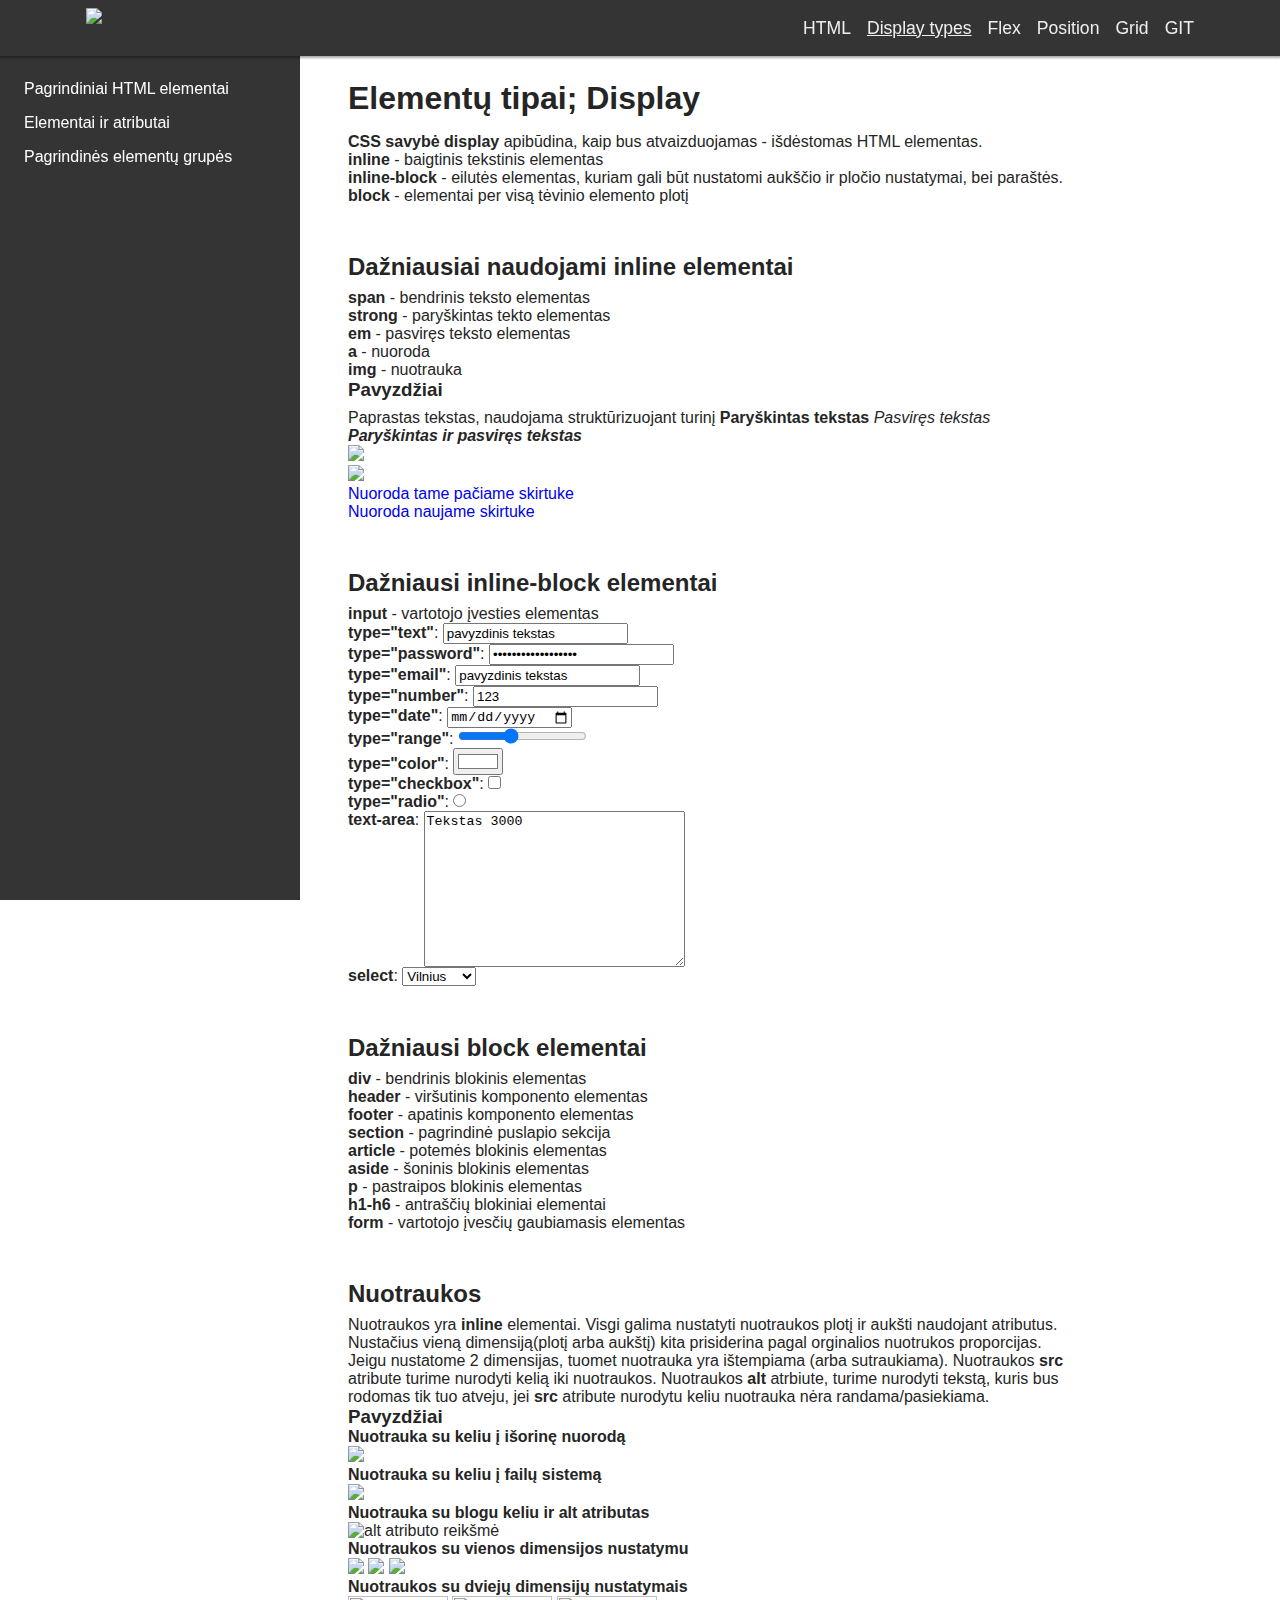
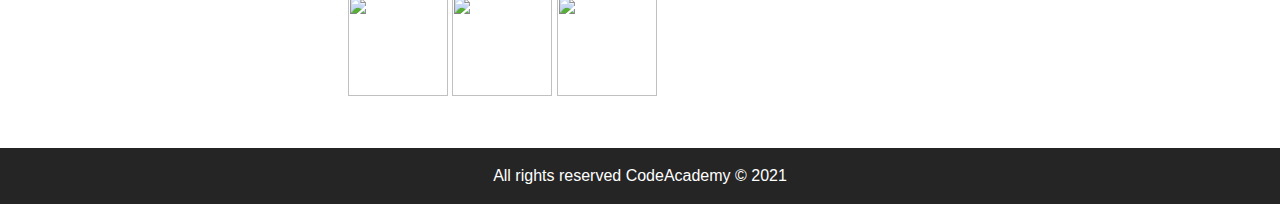
==== pages/display-types.html @ e9a60109 "Merge pull request #5 from andriukka/add-content-for-display-page" ====
<!DOCTYPE html>
<html lang="en">
  <head>
    <meta charset="UTF-8" />
    <meta http-equiv="X-UA-Compatible" content="IE=edge" />
    <meta name="viewport" content="width=device-width, initial-scale=1.0" />
    <title>Grupinio projekto šablonas</title>
    <link rel="stylesheet" href="../css/main.css" />
    <script src="js/navbar.js" defer></script>
    <script src="js/sidebar.js" defer></script>
  </head>

  <body>
    <nav class="navbar navbar-expand-lg">
      <div class="container h-100">
        <div class="d-flex h-100 justify-content-between">
          <a href="#main" class="navbar__logo-container">
            <img
              src="https://codeacademy.lt/wp-content/themes/codeacademy/dist/images/codeacademy-white.svg"
            />
          </a>
          <div class="navbar__toggler">
            <div class="navbar__toggler__line"></div>
            <div class="navbar__toggler__line"></div>
            <div class="navbar__toggler__line"></div>
          </div>
          <div class="navbar__navigation-container">
            <ul class="navbar__navigation">
              <li><a class="navbar__link" href="index.html">HTML</a></li>
              <li>
                <a class="navbar__link active" href="pages/display-types.html"
                  >Display types</a
                >
              </li>
              <li><a class="navbar__link" href="pages/flex.html">Flex</a></li>
              <li>
                <a class="navbar__link" href="pages/position.html">Position</a>
              </li>
              <li><a class="navbar__link" href="pages/grid.html">Grid</a></li>
              <li><a class="navbar__link" href="pages/git.html">GIT</a></li>
            </ul>
          </div>
        </div>
      </div>
    </nav>

    <div class="sidebar__toggler">></div>
    <aside class="sidebar">
      <nav>
        <ul>
          <li>
            <a class="sidebar__link" href="#main"
              >Pagrindiniai HTML elementai</a
            >
          </li>
          <li>
            <a class="sidebar__link" href="#elements-attributes"
              >Elementai ir atributai</a
            >
          </li>
          <li>
            <a class="sidebar__link" href="#main-element-groups"
              >Pagrindinės elementų grupės</a
            >
          </li>
        </ul>
      </nav>
    </aside>

    <main id="element-types" class="pt-navbar-height">
        <div class="container container--narrow  container--with-sidebar-left mt-4">
          <h1 class="mb-3">Elementų tipai; Display</h1>
          <p>
            <strong>CSS savybė display</strong> apibūdina, kaip bus
            atvaizduojamas -
            išdėstomas HTML elementas.
          </p>
          <ul>
            <li>
              <strong>inline</strong> - baigtinis tekstinis elementas
            </li>
            <li>
              <strong>inline-block</strong> - eilutės elementas, kuriam gali
              būt
              nustatomi aukščio ir pločio nustatymai, bei paraštės.
            </li>
            <li>
              <strong>block</strong> - elementai per visą tėvinio elemento
              plotį
            </li>
          </ul>
        </div>
    
        <section id="inline-elements" class="navbar-anchor-fix">
          <div class="container container--narrow  container--with-sidebar-left mt-5">
            <h2 class="mb-2">Dažniausiai naudojami inline elementai</h2>
            <ul>
              <li><strong>span</strong> - bendrinis teksto elementas</li>
              <li><strong>strong</strong> - paryškintas tekto elementas</li>
              <li><strong>em</strong> - pasviręs teksto elementas</li>
              <li><strong>a</strong> - nuoroda</li>
              <li><strong>img</strong> - nuotrauka</li>
            </ul>
            <article>
              <h3 class="mb-2">Pavyzdžiai</h3>
              <p>
                <span>Paprastas tekstas, naudojama struktūrizuojant
                  turinį</span>
                <strong>Paryškintas tekstas</strong>
                <em>Pasviręs tekstas</em>
                <em><strong>Paryškintas ir pasviręs tekstas</strong></em> <br>
                <img src="https://unsplash.it/24/20"> <br>
                <img src="https://unsplash.it/60/30"> <br>
                <a href="https://google.lt">Nuoroda tame pačiame skirtuke</a> <br>
                <a href="https://google.lt" target="blank">Nuoroda naujame skirtuke</a>
              </p>
          </div>
        </section>
    
        <section id="inline-block-elements" class="navbar-anchor-fix">
          <div class="container container--narrow container--with-sidebar-left mt-5">
            <h2 class="pb-2">Dažniausi inline-block elementai</h2>
            <ul>
              <li>
                <strong>input</strong> - vartotojo įvesties elementas
                <ul>
                  <li>
                    <strong>type="text"</strong>:
                    <input type="text" value="pavyzdinis tekstas">
                  </li>
                  <li>
                    <strong>type="password"</strong>:
                    <input type="password" value="pavyzdinis tekstas">
                  </li>
                  <li>
                    <strong>type="email"</strong>:
                    <input type="email" value="pavyzdinis tekstas">
                  </li>
                  <li>
                    <strong>type="number"</strong>:
                    <input type="number" value="123">
                  </li>
                  <li>
                    <strong>type="date"</strong>:
                    <input type="date">
                  </li>
                  <li>
                    <strong>type="range"</strong>:
                    <input type="range" min="0" max="10" value="4">
                  </li>
                  <li>
                    <strong>type="color"</strong>:
                    <input type="color" value="#ffffff">
                  </li>
                  <li>
                    <strong>type="checkbox"</strong>:
                    <input type="checkbox">
                  </li>
                  <li>
                    <strong>type="radio"</strong>:
                    <input type="radio">
                  </li>
                </ul>
              </li>
              <li>
                <strong>text-area</strong>:
                <textarea cols="30" rows="10" style="vertical-align: top">Tekstas 3000</textarea>
              </li>
              <li>
                <strong>select</strong>:
                <select>
                  <option>Vilnius</option>
                  <option>Kaunas</option>
                  <option>Klaipėda</option>
                </select>
              </li>
            </ul>
          </div>
        </section>
    
        <section id="block-elements" class="navbar-anchor-fix">
          <div class="container container--narrow container--with-sidebar-left mt-5">
            <h2 class="pb-2">Dažniausi block elementai</h2>
            <ul>
              <li><strong>div</strong> - bendrinis blokinis elementas</li>
              <li><strong>header</strong> - viršutinis komponento elementas</li>
              <li><strong>footer</strong> - apatinis komponento elementas</li>
              <li><strong>section</strong> - pagrindinė puslapio sekcija</li>
              <li><strong>article</strong> - potemės blokinis elementas</li>
              <li><strong>aside</strong> - šoninis blokinis elementas</li>
              <li><strong>p</strong> - pastraipos blokinis elementas</li>
              <li><strong>h1-h6</strong> - antraščių blokiniai elementai</li>
              <li><strong>form</strong> - vartotojo įvesčių gaubiamasis elementas</li>
            </ul>
          </div>
        </section>
    
        <section id="images" class="navbar-anchor-fix">
          <div class="container container--narrow container--with-sidebar-left mt-5">
            <h2 class="pb-2">Nuotraukos</h2>
            <p>
              Nuotraukos yra <strong>inline</strong> elementai. Visgi galima nustatyti nuotraukos plotį ir aukšti naudojant
              atributus. Nustačius vieną dimensiją(plotį arba aukštį) kita prisiderina pagal orginalios nuotrukos
              proporcijas. Jeigu nustatome 2 dimensijas, tuomet nuotrauka yra ištempiama (arba sutraukiama).
              Nuotraukos <strong>src</strong> atribute turime nurodyti kelią iki nuotraukos.
              Nuotraukos <strong>alt</strong> atrbiute, turime nurodyti tekstą, kuris bus rodomas tik tuo atveju, jei
              <strong>src</strong> atribute nurodytu keliu nuotrauka nėra randama/pasiekiama.
            </p>
            <article>
              <h3>Pavyzdžiai</h3>
              <article>
                <h4>Nuotrauka su keliu į išorinę nuorodą</h4>
                <img src="https://unsplash.it/200/150" />
              </article>
              <article>
                <h4>Nuotrauka su keliu į failų sistemą</h4>
                <img src="../images/200x200.png" />
              </article>
              <article>
                <h4>Nuotrauka su blogu keliu ir alt atributas</h4>
                <img src="images/tokios nera.jpg" alt="alt atributo reikšmė" />
              </article>
              <article>
                <h4>Nuotraukos su vienos dimensijos nustatymu</h4>
                <img src="https://unsplash.it/150/300" height="100" />
                <img src="https://unsplash.it/200/200" height="100" />
                <img src="https://unsplash.it/300/150" height="100" />
              </article>
              <article>
                <h4>Nuotraukos su dviejų dimensijų nustatymais</h4>
                <img src="https://unsplash.it/1500/300" height="100" width="100" />
                <img src="https://unsplash.it/200/200" height="100" width="100" />
                <img src="https://unsplash.it/300/1500" height="100" width="100" />
              </article>
            </article>
          </div>
        </section>
      </main>

      <footer class="footer mt-5">
        <p>All rights reserved CodeAcademy © 2021</p>
      </footer>
    </main>
  </body>
</html>
---- css/main.css ----
@import "base/variables.css";
@import "base/reset.css";
@import "base/typography.css";

@import "utilities/spacing.css";
@import "utilities/dimensions.css";
@import "utilities/background.css";

@import "layout/display.css";
@import "layout/containers.css";
@import "layout/flex.css";
@import "layout/grid.css";

@import "components/navbar.css";
@import "components/sidebar.css";
@import "components/code.css";
@import "components/lists.css";
@import "components/footer.css";

@import "sections/grid-task-1-section.css";
@import "sections/grid-named-lines-section.css";
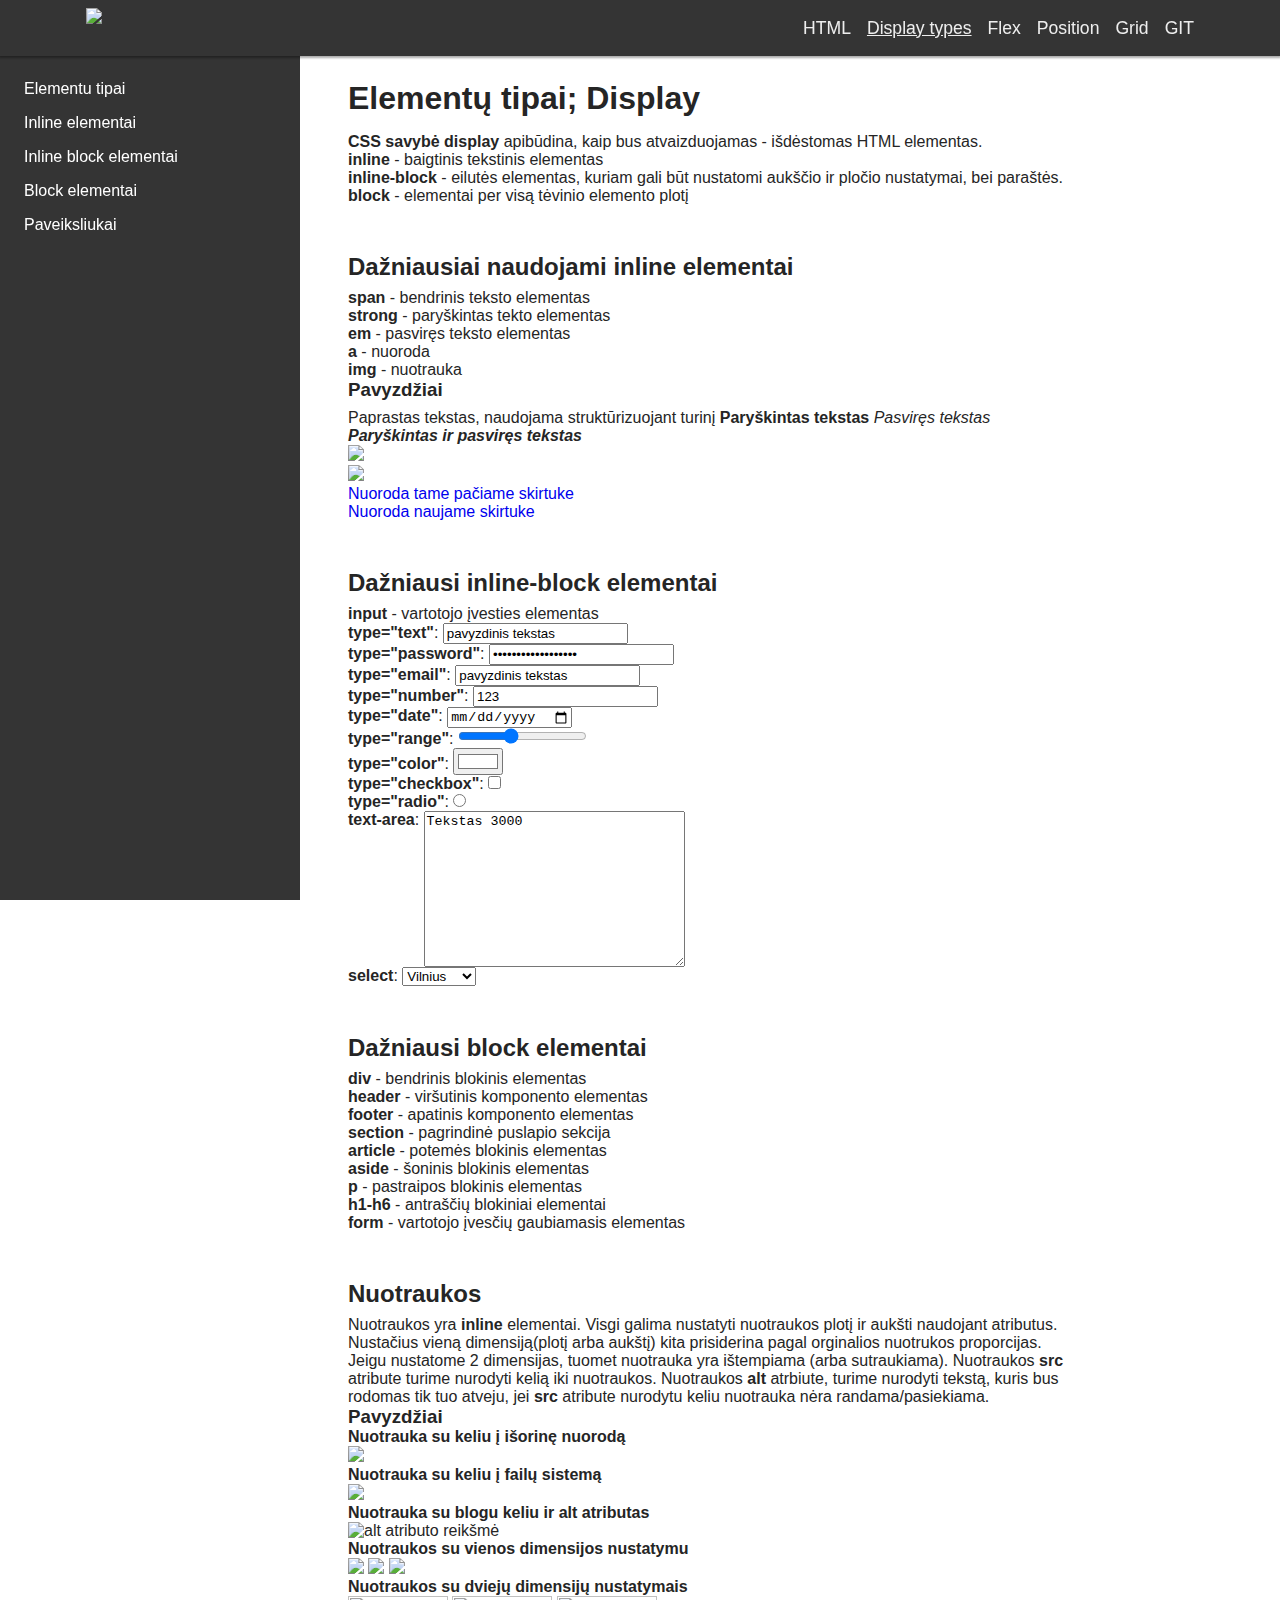
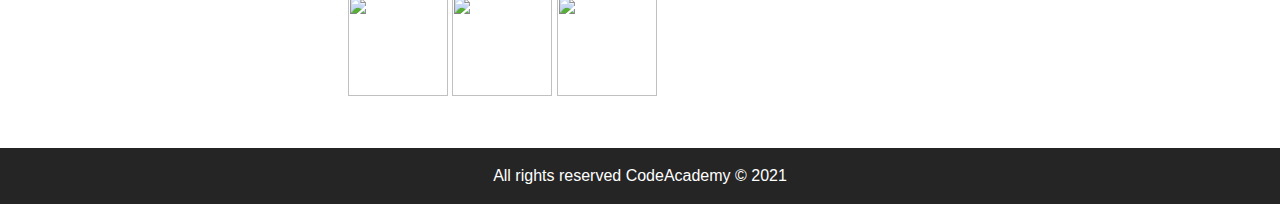
==== commit 8b3e9f73: "navbar links fix" ====
--- a/pages/display-types.html
+++ b/pages/display-types.html
@@ -49,18 +49,28 @@
       <nav>
         <ul>
           <li>
-            <a class="sidebar__link" href="#main"
-              >Pagrindiniai HTML elementai</a
-            >
-          </li>
-          <li>
-            <a class="sidebar__link" href="#elements-attributes"
-              >Elementai ir atributai</a
-            >
-          </li>
-          <li>
-            <a class="sidebar__link" href="#main-element-groups"
-              >Pagrindinės elementų grupės</a
+            <a class="sidebar__link" href="#element-types"
+              >Elementu tipai</a
+            >
+          </li>
+          <li>
+            <a class="sidebar__link" href="#inline-elements"
+              >Inline elementai</a
+            >
+          </li>
+          <li>
+            <a class="sidebar__link" href="#inline-block-elements"
+              >Inline block elementai</a
+            >
+          </li>
+          <li>
+            <a class="sidebar__link" href="#block-elements"
+              >Block elementai</a
+            >
+          </li>
+          <li>
+            <a class="sidebar__link" href="#images"
+              >Paveiksliukai</a
             >
           </li>
         </ul>
